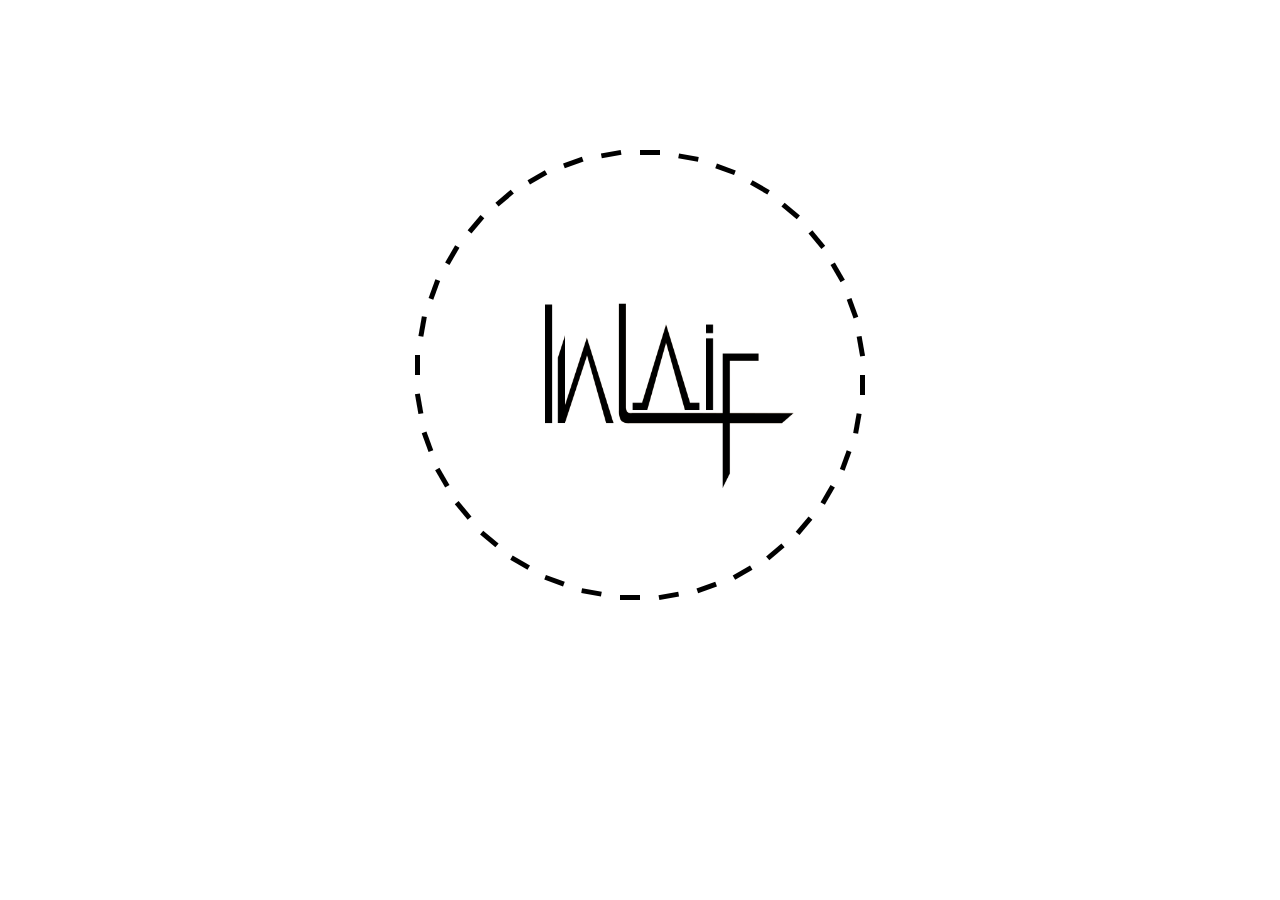
==== item/index.html @ 0f879abc "inlaif官网动画版本" ====
<html>
<head>
    <meta charset="utf-8" />
    <link rel="stylesheet" href="css/itemAnimation.css" />
    <link rel="stylesheet" href="css/index.css" />
    <!-- <link rel="stylesheet" href="css/item.css" /> -->
    <script src="js/jquery-3.1.1.min.js"></script>
    <script src="js/Item.js"></script>
    <script src="js/app.js"></script>

    <!-- <script src="js/animate.js"></script> -->
</head>
<body>
    <div class="content">
        <div class="circle">
            <div class="wrap-circle">
            </div>
            <div class="logo">
                <img src="logo.png" alt="logo" />
            </div>
        </div>
    </div>
</body>
</html>
---- item/css/itemAnimation.css ----
@keyframes height36{
  0% {
    height: 10px;
  }
  50% {
    transform: rotate(350deg) translateY(-50px);
    height: 50px;
  }
  100% {
    height: 10px;
  }
}
@keyframes height35{
  0% {
    height: 10px;
  }
  50% {
    transform: rotate(340deg) translateY(-50px);
    height: 50px;
  }
  100% {
    height: 10px;
  }
}
@keyframes height34{
  0% {
    height: 10px;
  }
  50% {
    transform: rotate(330deg) translateY(-50px);
    height: 50px;
  }
  100% {
    height: 10px;
  }
}
@keyframes height33{
  0% {
    height: 10px;
  }
  50% {
    transform: rotate(320deg) translateY(-50px);
    height: 50px;
  }
  100% {
    height: 10px;
  }
}
@keyframes height32{
  0% {
    height: 10px;
  }
  50% {
    transform: rotate(310deg) translateY(-50px);
    height: 50px;
  }
  100% {
    height: 10px;
  }
}
@keyframes height31{
  0% {
    height: 10px;
  }
  50% {
    transform: rotate(300deg) translateY(-50px);
    height: 50px;
  }
  100% {
    height: 10px;
  }
}
@keyframes height30{
  0% {
    height: 10px;
  }
  50% {
    transform: rotate(290deg) translateY(-50px);
    height: 50px;
  }
  100% {
    height: 10px;
  }
}
@keyframes height29{
  0% {
    height: 10px;
  }
  50% {
    transform: rotate(280deg) translateY(-50px);
    height: 50px;
  }
  100% {
    height: 10px;
  }
}
@keyframes height28{
  0% {
    height: 10px;
  }
  50% {
    transform: rotate(270deg) translateY(-50px);
    height: 50px;
  }
  100% {
    height: 10px;
  }
}
@keyframes height27{
  0% {
    height: 10px;
  }
  50% {
    transform: rotate(260deg) translateY(-50px);
    height: 50px;
  }
  100% {
    height: 10px;
  }
}
@keyframes height26{
  0% {
    height: 10px;
  }
  50% {
    transform: rotate(250deg) translateY(-50px);
    height: 50px;
  }
  100% {
    height: 10px;
  }
}
@keyframes height25{
  0% {
    height: 10px;
  }
  50% {
    transform: rotate(240deg) translateY(-50px);
    height: 50px;
  }
  100% {
    height: 10px;
  }
}
@keyframes height24{
  0% {
    height: 10px;
  }
  50% {
    transform: rotate(230deg) translateY(-50px);
    height: 50px;
  }
  100% {
    height: 10px;
  }
}
@keyframes height23{
  0% {
    height: 10px;
  }
  50% {
    transform: rotate(220deg) translateY(-50px);
    height: 50px;
  }
  100% {
    height: 10px;
  }
}
@keyframes height22{
  0% {
    height: 10px;
  }
  50% {
    transform: rotate(210deg) translateY(-50px);
    height: 50px;
  }
  100% {
    height: 10px;
  }
}
@keyframes height21{
  0% {
    height: 10px;
  }
  50% {
    transform: rotate(200deg) translateY(-50px);
    height: 50px;
  }
  100% {
    height: 10px;
  }
}
@keyframes height20{
  0% {
    height: 10px;
  }
  50% {
    transform: rotate(190deg) translateY(-50px);
    height: 50px;
  }
  100% {
    height: 10px;
  }
}
@keyframes height19{
  0% {
    height: 10px;
  }
  50% {
    transform: rotate(180deg) translateY(-50px);
    height: 50px;
  }
  100% {
    height: 10px;
  }
}
@keyframes height18{
  0% {
    height: 10px;
  }
  50% {
    transform: rotate(170deg) translateY(-50px);
    height: 50px;
  }
  100% {
    height: 10px;
  }
}
@keyframes height17{
  0% {
    height: 10px;
  }
  50% {
    transform: rotate(160deg) translateY(-50px);
    height: 50px;
  }
  100% {
    height: 10px;
  }
}
@keyframes height16{
  0% {
    height: 10px;
  }
  50% {
    transform: rotate(150deg) translateY(-50px);
    height: 50px;
  }
  100% {
    height: 10px;
  }
}
@keyframes height15{
  0% {
    height: 10px;
  }
  50% {
    transform: rotate(140deg) translateY(-50px);
    height: 50px;
  }
  100% {
    height: 10px;
  }
}
@keyframes height14{
  0% {
    height: 10px;
  }
  50% {
    transform: rotate(130deg) translateY(-50px);
    height: 50px;
  }
  100% {
    height: 10px;
  }
}
@keyframes height13{
  0% {
    height: 10px;
  }
  50% {
    transform: rotate(120deg) translateY(-50px);
    height: 50px;
  }
  100% {
    height: 10px;
  }
}
@keyframes height12{
  0% {
    height: 10px;
  }
  50% {
    transform: rotate(110deg) translateY(-50px);
    height: 50px;
  }
  100% {
    height: 10px;
  }
}
@keyframes height11{
  0% {
    height: 10px;
  }
  50% {
    transform: rotate(100deg) translateY(-50px);
    height: 50px;
  }
  100% {
    height: 10px;
  }
}
@keyframes height10{
  0% {
    height: 10px;
  }
  50% {
    transform: rotate(90deg) translateY(-50px);
    height: 50px;
  }
  100% {
    height: 10px;
  }
}
@keyframes height9{
  0% {
    height: 10px;
  }
  50% {
    transform: rotate(80deg) translateY(-50px);
    height: 50px;
  }
  100% {
    height: 10px;
  }
}
@keyframes height8{
  0% {
    height: 10px;
  }
  50% {
    transform: rotate(70deg) translateY(-50px);
    height: 50px;
  }
  100% {
    height: 10px;
  }
}
@keyframes height7{
  0% {
    height: 10px;
  }
  50% {
    transform: rotate(60deg) translateY(-50px);
    height: 50px;
  }
  100% {
    height: 10px;
  }
}
@keyframes height6{
  0% {
    height: 10px;
  }
  50% {
    transform: rotate(50deg) translateY(-50px);
    height: 50px;
  }
  100% {
    height: 10px;
  }
}
@keyframes height5{
  0% {
    height: 10px;
  }
  50% {
    transform: rotate(40deg) translateY(-50px);
    height: 50px;
  }
  100% {
    height: 10px;
  }
}
@keyframes height4{
  0% {
    height: 10px;
  }
  50% {
    transform: rotate(30deg) translateY(-50px);
    height: 50px;
  }
  100% {
    height: 10px;
  }
}
@keyframes height3{
  0% {
    height: 10px;
  }
  50% {
    transform: rotate(20deg) translateY(-50px);
    height: 50px;
  }
  100% {
    height: 10px;
  }
}
@keyframes height2{
  0% {
    height: 10px;
  }
  50% {
    transform: rotate(10deg) translateY(-50px);
    height: 50px;
  }
  100% {
    height: 10px;
  }
}
@keyframes height{
  0% {
    height: 10px;
  }
  50% {
    transform: rotate(0deg) translateY(-50px);
    height: 50px;
  }
  100% {
    height: 10px;
  }
}
---- item/css/index.css ----
.content{
    width: 720px;
    height: 500px;
    margin: 0 auto;
}

.circle{
    position: relative;
    width: 450px;
    height: 450px;
    margin: 150px auto;
    border-radius: 50%;
    border: none;
    text-align: center;
    z-index: 15;
}

.logo{
    position: absolute;
    top: 70px;
    left: 80px;
    width: 250px;
    height: 200px;
    margin: 70px auto 70px 50px;
}

.logo img{
    width: 100%;
    height: 100%;
}

.border{
    position: absolute;
    width: 20px;
    height: 5px;
    background: #000;
    color: #fff;
    left: 50%;
    line-height: 50px;
    overflow: hidden;
    transform-origin: 0 225px;
}

.sin0{
    animation: height 1.3s 1 ease-out;
}

.sin1{
    animation: height2 1.3s 1 ease-out;
}

.sin2{
    animation: height3 1.3s 1 ease-out;
}

.sin3{
    animation: height4 1.3s 1 ease-out;
}

.sin4{
    animation: height5 1.3s 1 ease-out;
}

.sin5{
    animation: height6 1.3s 1 ease-out;
}

.sin6{
    animation: height7 1.3s 1 ease-out;
}

.sin7{
    animation: height8 1.3s 1 ease-out;
}

.sin8{
    animation: height9 1.3s 1 ease-out;
}

.sin9{
    animation: height10 1.3s 1 ease-out;
}

.sin10{
    animation: height11 1.3s 1 ease-out;
}

.sin11{
    animation: height12 1.3s 1 ease-out;
}

.sin12{
    animation: height13 1.3s 1 ease-out;
}

.sin13{
    animation: height14 1.3s 1 ease-out;
}

.sin14{
    animation: height15 1.3s 1 ease-out;
}

.sin15{
    animation: height16 1.3s 1 ease-out;
}

.sin16{
    animation: height17 1.3s 1 ease-out;
}

.sin17{
    animation: height18 1.3s 1 ease-out;
}

.sin18{
    animation: height19 1.3s 1 ease-out;
}

.sin19{
    animation: height20 1.3s 1 ease-out;
}

.sin20{
    animation: height21 1.3s 1 ease-out;
}

.sin21{
    animation: height22 1.3s 1 ease-out;
}

.sin22{
    animation: height23 1.3s 1 ease-out;
}

.sin23{
    animation: height24 1.3s 1 ease-out;
}

.sin24{
    animation: height25 1.3s 1 ease-out;
}

.sin25{
    animation: height26 1.3s 1 ease-out;
}

.sin26{
    animation: height27 1.3s 1 ease-out;
}

.sin27{
    animation: height28 1.3s 1 ease-out;
}

.sin28{
    animation: height29 1.3s 1 ease-out;
}

.sin29{
    animation: height30 1.3s 1 ease-out;
}

.sin30{
    animation: height31 1.3s 1 ease-out;
}

.sin31{
    animation: height32 1.3s 1 ease-out;
}

.sin32{
    animation: height33 1.3s 1 ease-out;
}

.sin33{
    animation: height34 1.3s 1 ease-out;
}

.sin34{
    animation: height35 1.3s 1 ease-out;
}

.sin35{
    animation: height36 1.3s 1 ease-out;
}
---- item/css/item.css ----
.border:nth-child(36) {
  transform: rotate(350deg);
}
.border:nth-child(35) {
  transform: rotate(340deg);
}
.border:nth-child(34) {
  transform: rotate(330deg);
}
.border:nth-child(33) {
  transform: rotate(320deg);
}
.border:nth-child(32) {
  transform: rotate(310deg);
}
.border:nth-child(31) {
  transform: rotate(300deg);
}
.border:nth-child(30) {
  transform: rotate(290deg);
}
.border:nth-child(29) {
  transform: rotate(280deg);
}
.border:nth-child(28) {
  transform: rotate(270deg);
}
.border:nth-child(27) {
  transform: rotate(260deg);
}
.border:nth-child(26) {
  transform: rotate(250deg);
}
.border:nth-child(25) {
  transform: rotate(240deg);
}
.border:nth-child(24) {
  transform: rotate(230deg);
}
.border:nth-child(23) {
  transform: rotate(220deg);
}
.border:nth-child(22) {
  transform: rotate(210deg);
}
.border:nth-child(21) {
  transform: rotate(200deg);
}
.border:nth-child(20) {
  transform: rotate(190deg);
}
.border:nth-child(19) {
  transform: rotate(180deg);
}
.border:nth-child(18) {
  transform: rotate(170deg);
}
.border:nth-child(17) {
  transform: rotate(160deg);
}
.border:nth-child(16) {
  transform: rotate(150deg);
}
.border:nth-child(15) {
  transform: rotate(140deg);
}
.border:nth-child(14) {
  transform: rotate(130deg);
}
.border:nth-child(13) {
  transform: rotate(120deg);
}
.border:nth-child(12) {
  transform: rotate(110deg);
}
.border:nth-child(11) {
  transform: rotate(100deg);
}
.border:nth-child(10) {
  transform: rotate(90deg);
}
.border:nth-child(9) {
  transform: rotate(80deg);
}
.border:nth-child(8) {
  transform: rotate(70deg);
}
.border:nth-child(7) {
  transform: rotate(60deg);
}
.border:nth-child(6) {
  transform: rotate(50deg);
}
.border:nth-child(5) {
  transform: rotate(40deg);
}
.border:nth-child(4) {
  transform: rotate(30deg);
}
.border:nth-child(3) {
  transform: rotate(20deg);
}
.border:nth-child(2) {
  transform: rotate(10deg);
}
.border:nth-child(1) {
  transform: rotate(0deg);
}
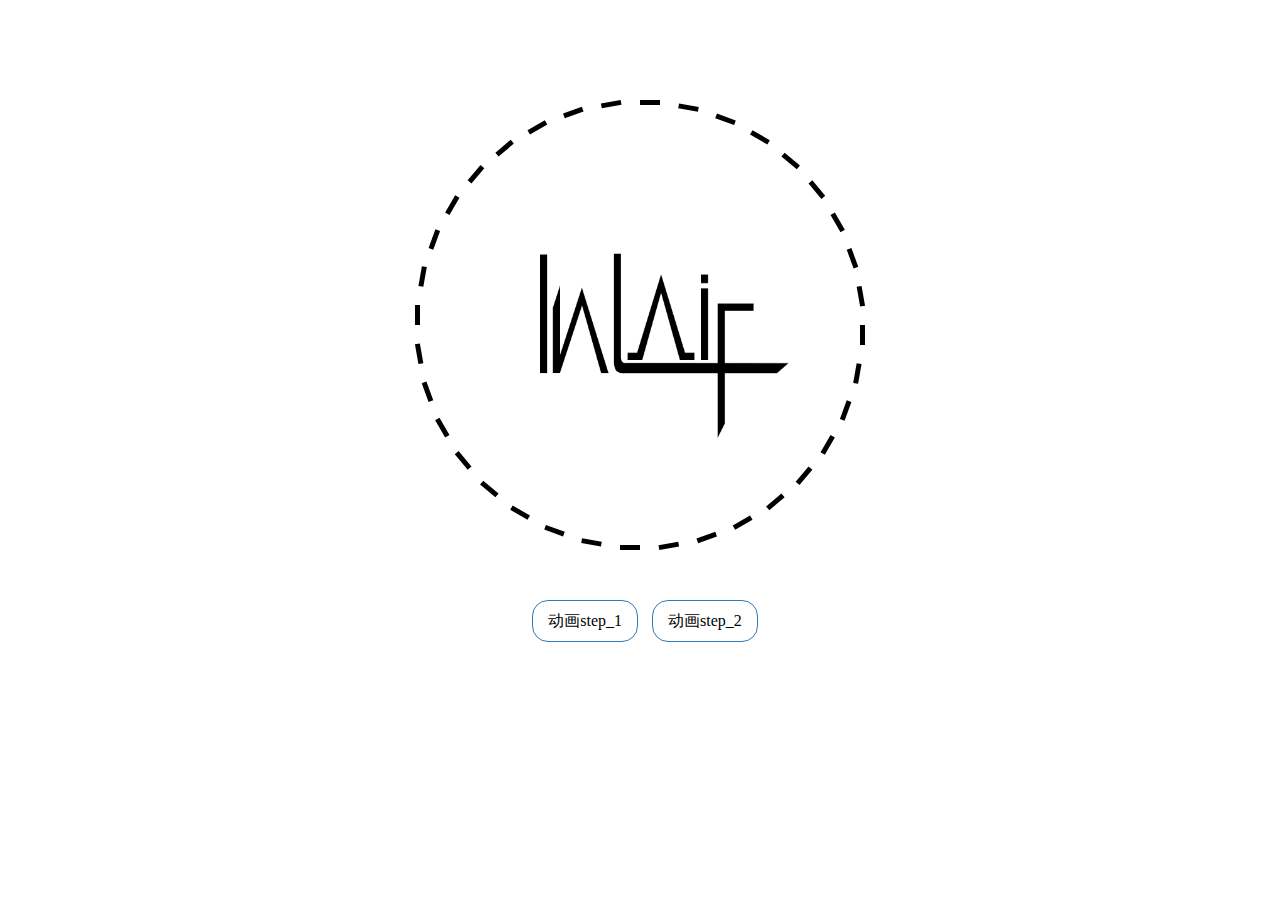
==== commit 8aa596ef: "inlaif链接添加" ====
--- a/item/index.html
+++ b/item/index.html
@@ -19,6 +19,10 @@
                 <img src="logo.png" alt="logo" />
             </div>
         </div>
+        <div class="link">
+            <a href="http://desert.inlaif.com/inlaif-animation/bounce/">动画step_1</a>
+            <a href="http://desert.inlaif.com/inlaif-animation/animation/">动画step_2</a>
+        </div>
     </div>
 </body>
 </html>
--- a/item/css/index.css
+++ b/item/css/index.css
@@ -8,7 +8,7 @@
     position: relative;
     width: 450px;
     height: 450px;
-    margin: 150px auto;
+    margin: 100px auto 50px auto;
     border-radius: 50%;
     border: none;
     text-align: center;
@@ -21,7 +21,7 @@
     left: 80px;
     width: 250px;
     height: 200px;
-    margin: 70px auto 70px 50px;
+    margin: 70px auto 70px 45px;
 }
 
 .logo img{
@@ -41,6 +41,23 @@
     transform-origin: 0 225px;
 }
 
+.link{
+    text-align: center;
+}
+
+.link a{
+    display: inline-block;
+    border: 1px solid #337ab7;
+    height: 40px;
+    line-height: 40px;
+    text-decoration: none;
+    cursor: pointer;
+    color: #000;
+    padding: 0 15px 0 15px;
+    margin-left: 10px;
+    border-radius: 1em;
+}
+
 .sin0{
     animation: height 1.3s 1 ease-out;
 }
